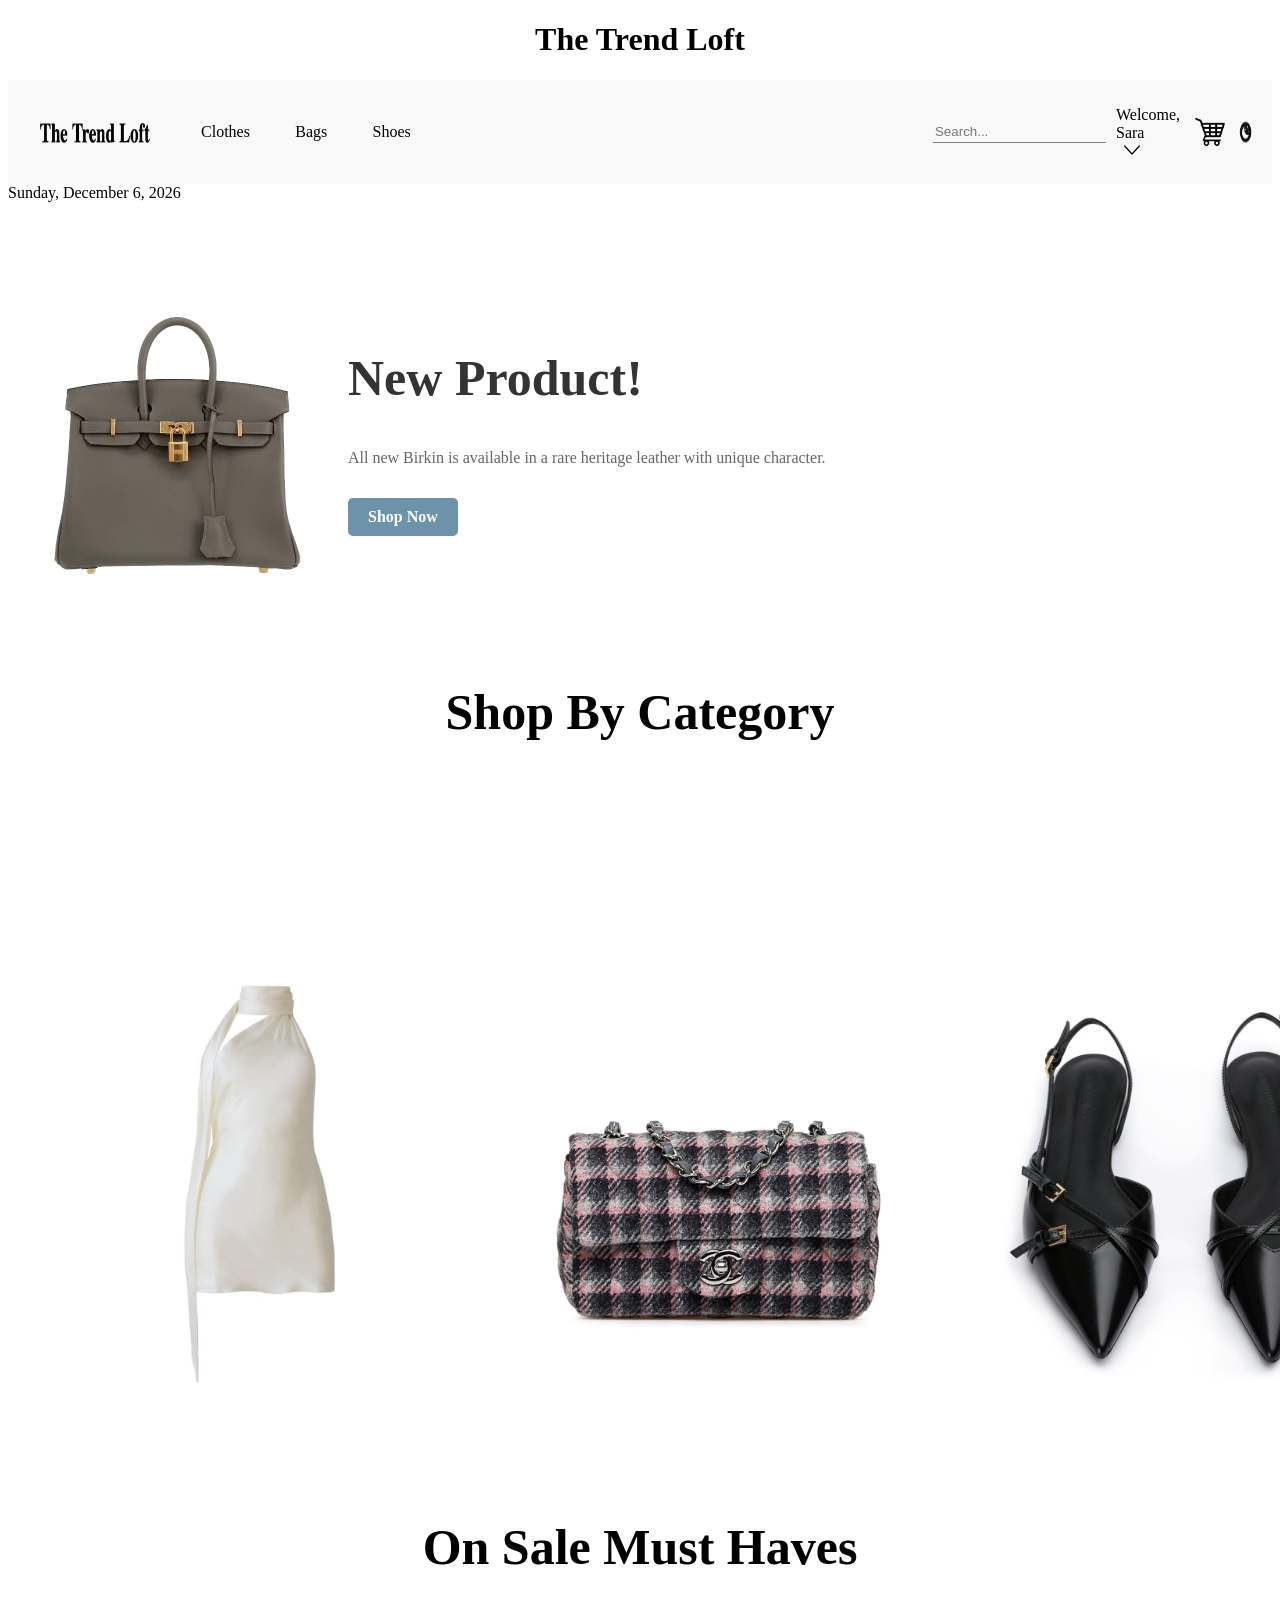
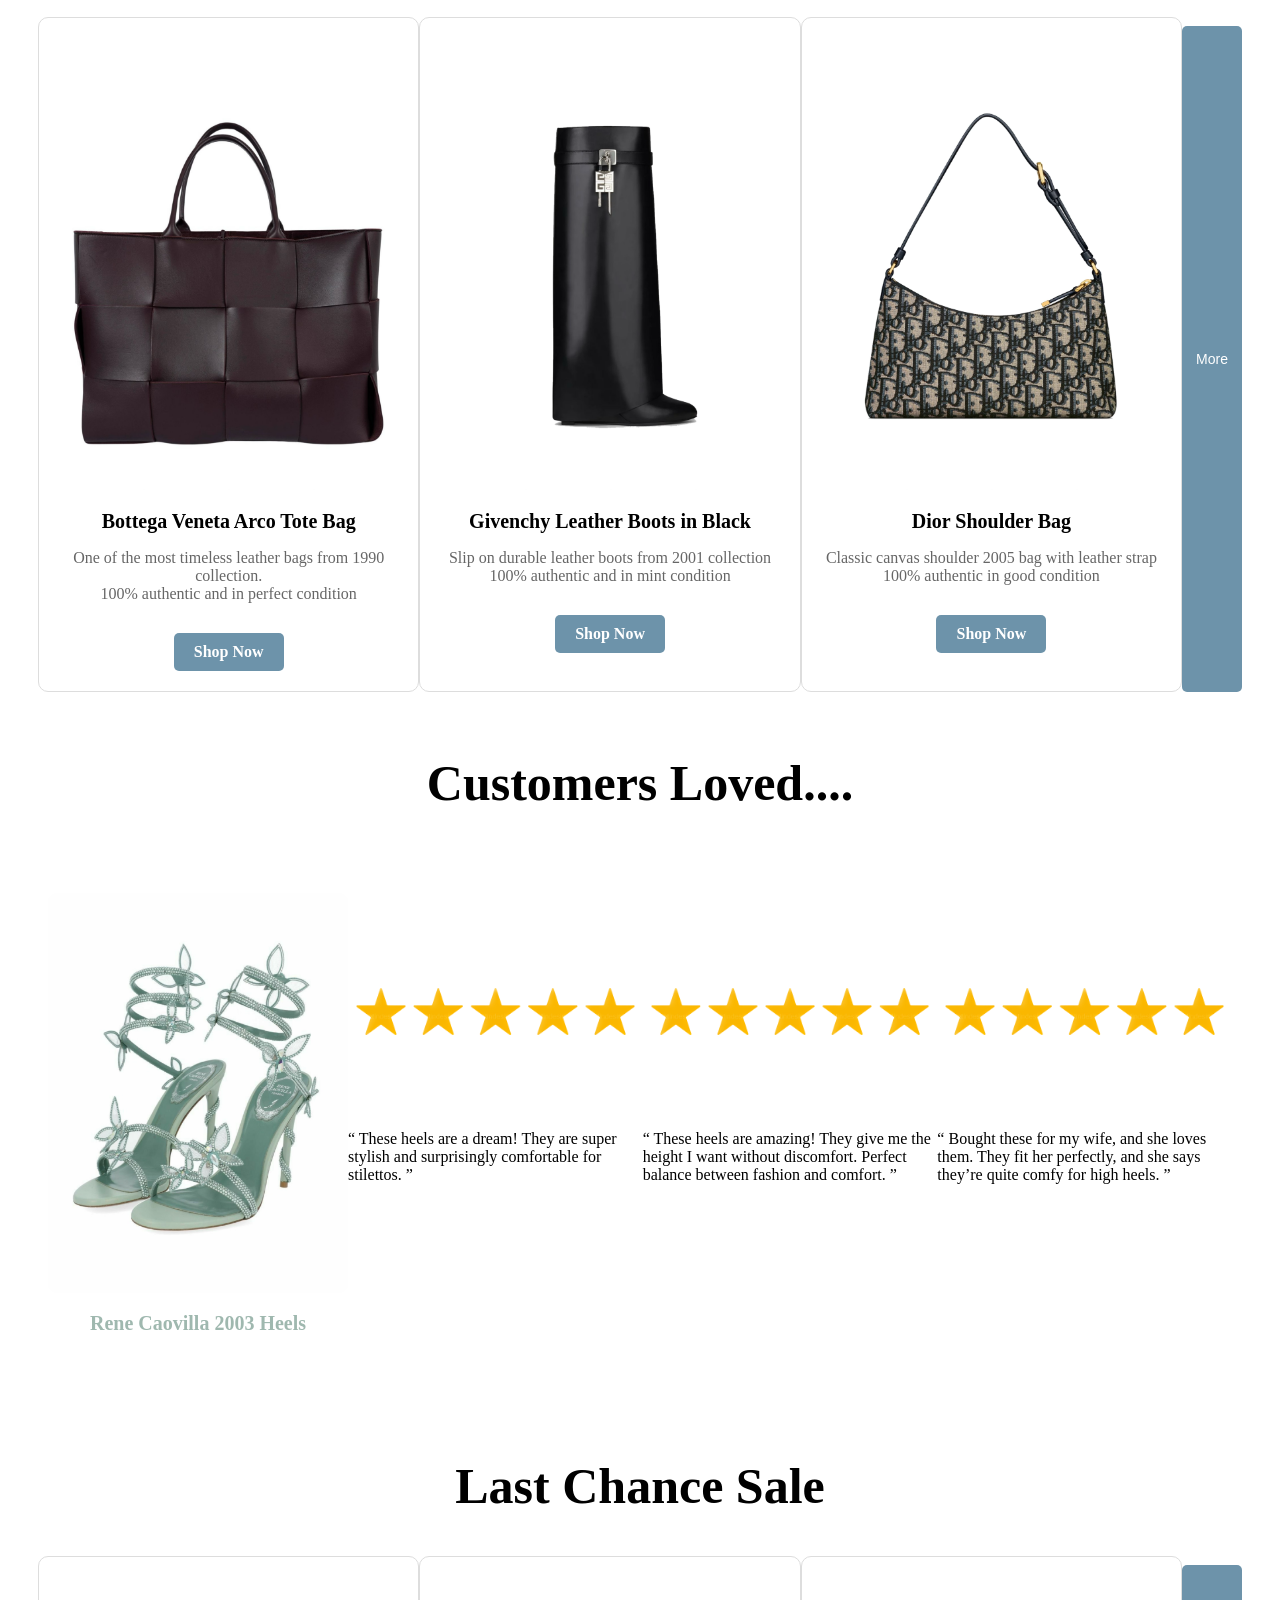
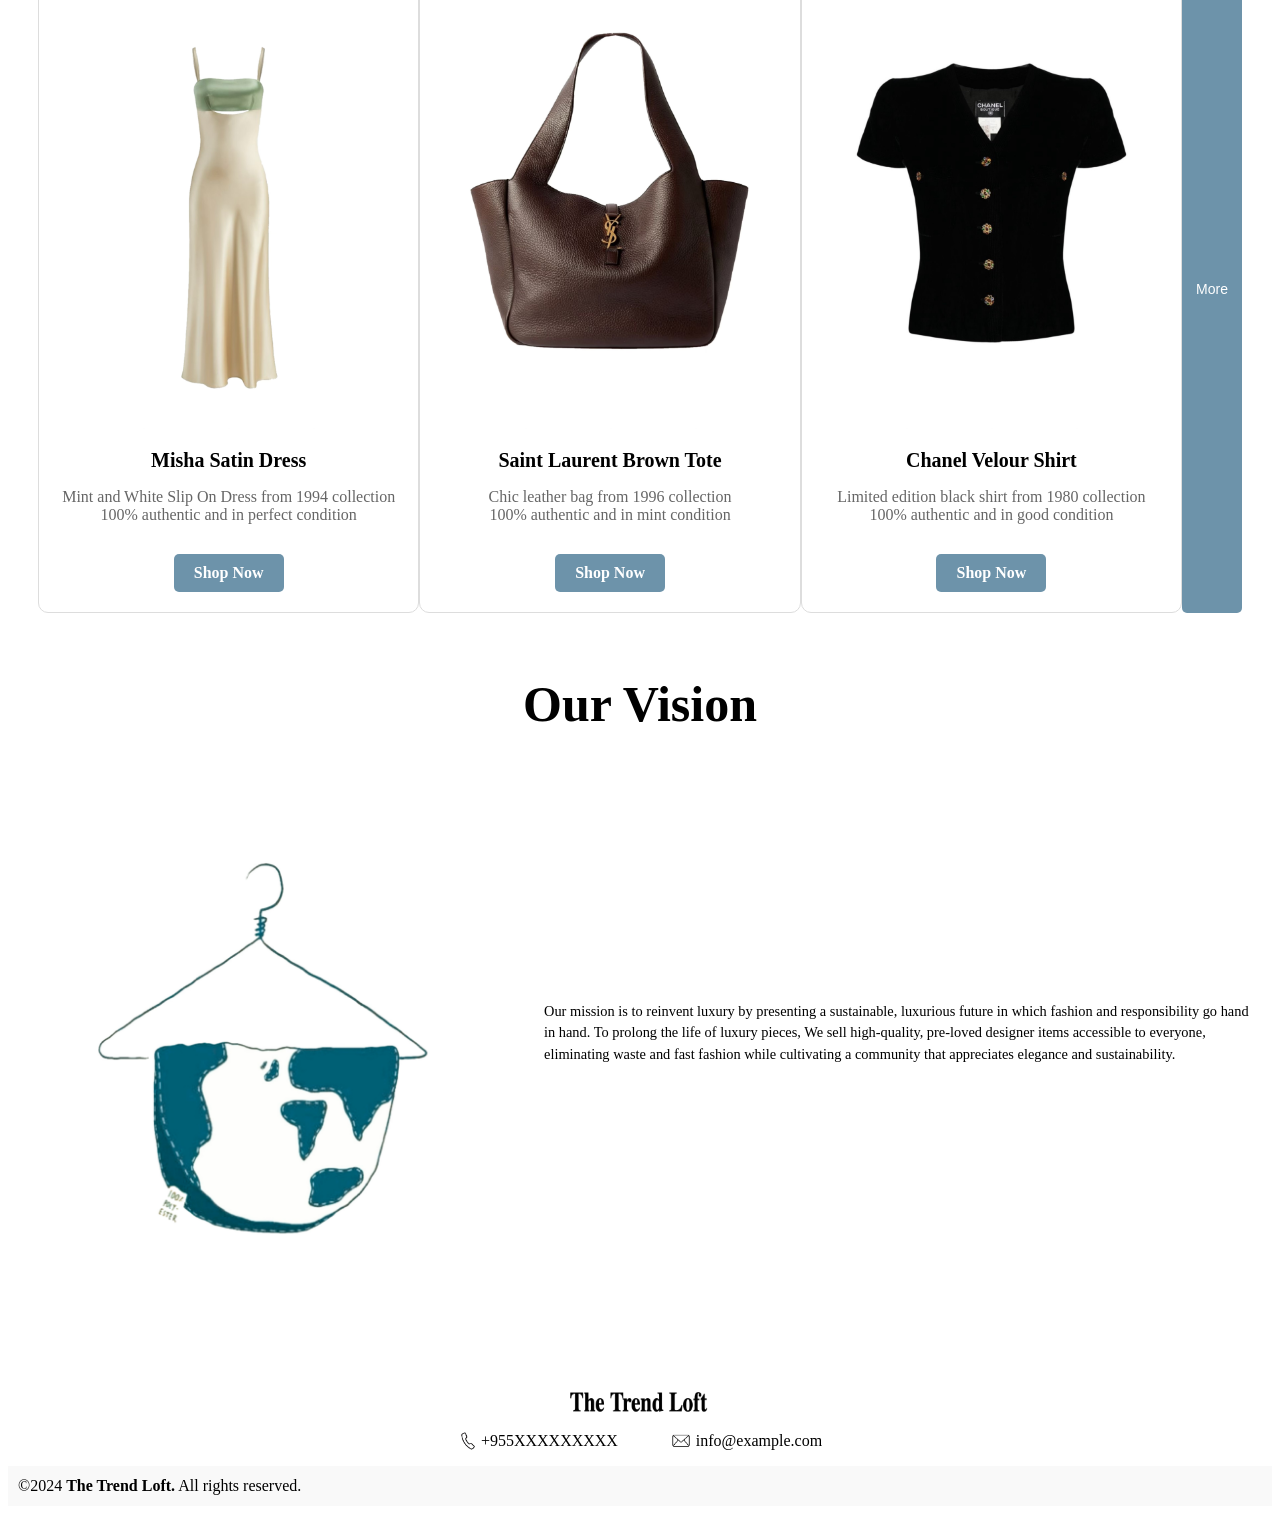
==== index.html @ 919ec830 "Initial project import" ====
<!DOCTYPE html>
<html lang="en">

<head>
    <meta charset="UTF-8">
    <meta name="viewport" content="width=device-width, initial-scale=1.0">
    <link href="css/style.css" rel="stylesheet">
    <title> The Trend Loft </title>
    <script src="js/script.js" defer></script>
    <script>
    document.addEventListener("DOMContentLoaded", () => {
        const moreButton = document.querySelectorAll(".more-btn");
        const hiddenProducts = document.querySelectorAll(".hiddenProduct");

        moreButton.forEach((button, index) => {
            button.addEventListener("click", () => {
                if (hiddenProducts[index]) {
                    hiddenProducts[index].style.display = "block";
                }
                button.style.display = "none";
            });
        });

        const customerData = [
            {
                name: "Layan Alhowaimel",
                product: "Rene Caovilla 2003 Heels",
                rating: 5,
                feedback: "They are super stylish and comfortable for stilettos."
            },
            {
                name: "Norah Aljayan",
                product: "Rene Caovilla 2003 Heels",
                rating: 5,
                feedback: "Perfect balance between fashion and comfort."
            },
            {
                name: "Abdulrahman Alkhuzayym",
                product: "Rene Caovilla 2003 Heels",
                rating: 5,
                feedback: "They fit perfectly."
            }
        ];
    
        const reviews = document.querySelectorAll(".reviews .review");
    
        reviews.forEach((review, index) => {
            const popup = review.querySelector(".reviewpopup");
            const stars = review.querySelector(".stars");
    
            if (customerData[index]) {
                popup.innerHTML = `
                    <p><strong>Customer:</strong> ${customerData[index].name}</p>
                    <p><strong>Product:</strong> ${customerData[index].product}</p>
                    <p><strong>Rating:</strong> ${customerData[index].rating}</p>
                    <p><strong>Feedback:</strong> ${customerData[index].feedback}</p>
                `;
            }
    
            stars.addEventListener("mouseover", () => {
                popup.style.display = "block";
            });
    
            stars.addEventListener("mouseout", () => {
                popup.style.display = "none";
            });
        });
    });
    </script>
    <style>
        @media (max-width: 480px) {
            body { margin: 0; font-family: Arial, sans-serif; line-height: 1.6; }
            img { max-width: 100%; height: auto; display: block; }
            #navigation a { font-size: 14px; }
            .allCategories img { max-width: 120px; }
            .vision { flex-direction: column; align-items: center; padding: 1em; }
            .vision img { max-width: 80%; margin: 0 0 1em 0; }
            #visiondesription { font-size: 0.9em; text-align: center; }
            .allCategories { flex-direction: column; align-items: center; }
            .Category { flex: none; width: 100%; }
            .cbutton { padding: 0.5em; }
            .reviews, .newproduct, .allProducts { flex-wrap: wrap; justify-content: center; padding: 1em; }
            .contacts div { display: flex; flex-wrap: wrap; justify-content: space-between; }
        }
        img { max-width: 100%; height: auto; display: block; }
        .userReviews img { width: 5.3em; height: auto; margin: 0.5em 0; }
        .newproduct { display: flex; align-items: center; padding: 1.25em; position: relative; }
        .newproduct img { align-self: flex-start; width: 18.75em; height: auto; border-radius: 0.5em; }
        .productDetails { margin-left: 1.25em; }
        .productDetails h2 { text-align: start; font-size: 3.125em; color: #333; align-items: center; }
        .productDetails p { margin-top: 0.625em; margin-right: auto; font-size: 1em; color: #666; }
        .shopButton { display: inline-block; margin-top: 0.9375em; padding: 0.625em 1.25em; background-color: #6d93aa; color: white; text-decoration: none; font-weight: bold; border-radius: 0.3125em; }
        .shopButton:hover { background-color: #64989d; }
        .allCategories { display: flex; justify-content: space-between; padding: 1.25em; max-width: 100px; }
        .Category { flex: 1; margin: 0 0.625em; text-align: center; }
        .cbutton { display: block; text-align: center; padding: 3.125em 1.25em; background-color: white; border-radius: 0.625em; width: 25em; max-width: 30em; }
        .cbutton img { width: 100%; height: auto; border-radius: 0.625em; }
        .cbutton:hover { background-color: grey; }
        h2 { text-align: center; font-size: 3.125em; }
        .onSale { padding: 1.25em; text-align: center; }
        .allProducts { display: flex; justify-content: space-between; padding: 0 0.625em; }
        .product { background-color: white; padding: 1.25em; border: 0.0625em solid #ddd; border-radius: 0.625em; width: 30%; text-align: center; }
        .product h3 { font-size: 1.25em; margin-bottom: 0.625em; }
        .product p { font-size: 1em; color: #666; margin-bottom: 0.9375em; }
        .product img { width: 100%; height: auto; border-radius: 0.625em; margin-bottom: 0.9375em; max-height: 31.25em; }
        .reviews { display: flex; justify-content: space-between; align-items: flex-start; padding: 2.5em; }
        .productReviewed h3 { margin-top: 0.9375em; font-size: 1.25em; text-align: center; }
        .productReviewed img { flex: 1; max-width: 18.75em; height: auto; border-radius: 0.625em; }
        .userReviews q { font-style: italic; font-size: 1em; color: #555; display: block; }
        .userReviews p { font-size: 0.875em; font-weight: bold; color: #333; margin: 3em 0; }
        .vision { display: flex; justify-content: flex-start; align-items: center; padding: 1em; }
        .vision img { max-width: 31.25em; height: auto; margin-right: 1.25em; }
        .visiontext { flex: 1; }
        #visionheader { font-size: 3.125em; margin-bottom: 1.25em; width: 100%; text-align: center; }
        #visiondesription { line-height: 1.5em; font-size: 0.9em; margin-top: 0; font-family: 'Times New Roman', Times, serif; }
        .reviewpopup { position: absolute; background: #ffffff; border: 1px solid #ccc; padding: 10px; box-shadow: 0px 4px 8px rgba(0, 0, 0, 0.2); z-index: 10; width: 250px; font-size: 14px; line-height: 1.5; color: #333; border-radius: 5px; top: 100%; left: 0; display: none; }
        .reviewpopup p { margin: 5px 0; }
        .review { position: relative; }
        #navigation { display: flex; flex-wrap: wrap; justify-content: space-between; align-items: center; padding: 10px; }
        #leftnav, #rightnav { display: flex; flex-wrap: wrap; gap: 10px; }
        #leftnav img { max-width: 120px; }
        #rightnav input { flex: 1; max-width: 200px; }
        .more-btn { display: inline-block; padding: 0.5em 1em; margin-top: 0.625em; background-color: #6d93aa; color: white; border: none; border-radius: 5px; cursor: pointer; font-size: 0.875em; }
        .more-btn:hover { background-color: #64989d; }
        .hiddenProduct { background-color: white; padding: 1.25em; border: 0.0625em solid #ddd; border-radius: 0.625em; width: 30%; text-align: center; }
        .hiddenProduct h3 { font-size: 1.25em; margin-bottom: 0.625em; }
        .hiddenProduct p { font-size: 1em; color: #666; margin-bottom: 0.9375em; }
        .hiddenProduct img { width: 100%; height: auto; border-radius: 0.625em; margin-bottom: 0.9375em; max-height: 31.25em; }
    </style>
</head>

<body>
    <header>
        <h1>The Trend Loft</h1>
        <div id="navigation">
            <div id="leftnav">
                <a href="index.html"><img id="logo" src="images/logo2.png" alt="The Trend Loft Logo"></a>
                <p><a href="category2.html">Clothes</a></p>
                <p><a href="category\.html">Bags</a></p>
                <p><a href="category1.html">Shoes</a></p>
            </div>
            <div id="rightnav">
                <input id="search" type="text" placeholder="Search...">
                <div class="user">
                    <p>Welcome, <br> Sara <img src="images/arrow-down.png" alt="arrow down icon" class="user-arrow-icon"></p>
                    <div class="user-menu">
                        <a href="userpage\.html">Your Account</a><br><br>
                        <a href="sellerdashboardpage\.html">Your Seller Account</a>
                    </div>
                </div>
                <div class="forcart">
                    <a href="cartpage.html"><img id="cart-img" src="images/cart.png" alt="cart"></a>
                    <div class="theme-toggle">
                        <img id="theme-icon" src="images/theme-toggle1.png" alt="Theme Toggle">
                    </div>
                </div>
            </div>
        </div>
    </header>

    <main>
        <div id="date"> </div>
        <script>
            var now = new Date();
            var firstDay = new Date(now.setDate((now.getDate() - now.getDay())));
            var options = { weekday: 'long', month: 'long', day: 'numeric', year: 'numeric' };
            let finalDate = firstDay.toLocaleString(undefined, options);
            document.getElementById("date").textContent = finalDate;
        </script>
        <section>
            <div class="newproduct">
                <img src="images/birkin.png" alt="New Product">
                <div class="productDetails">
                    <h2> New Product! </h2>
                    <p>All new Birkin is available in a rare heritage leather with unique character.</p>
                    <a href="category\.html" class="shopButton">Shop Now</a>
                </div>
            </div>
        </section>

        <section>
            <h2> Shop By Category </h2>
            <div class="allCategories">
                <div class="Category">
                    <a class="cbutton" href="category2.html"><img src="images/dressc.png" alt="clothes"> </a>
                </div>
                <div class="Category">
                    <a class="cbutton" href="category\.html"><img src="images/chanel.png" alt="bags"></a>
                </div>
                <div class="Category">
                    <a class="cbutton" href="category1.html"><img src="images/shoesc.png" alt="shoes"></a>
                </div>
            </div>
        </section>

        <section>
            <div class="onSale">
                <h2> On Sale Must Haves</h2>
                <div class="allProducts">
                    <div class="product">
                        <img src="images/product1.png" alt="Brown bag">
                        <h3> Bottega Veneta Arco Tote Bag</h3>
                        <p> One of the most timeless leather bags from 1990 collection. <br> 100% authentic and in perfect condition </p>
                        <a href="category\.html" class="shopButton"> Shop Now</a>
                    </div>
                    <div class="product">
                        <img src="images/product2.png" alt="Black leather boots">
                        <h3> Givenchy Leather Boots in Black</h3>
                        <p> Slip on durable leather boots from 2001 collection <br> 100% authentic and in mint condition </p>
                        <a href="category1.html" class="shopButton"> Shop Now </a>
                    </div>
                    <div class="product">
                        <img src="images/product3.png" alt="shoulder bag with logo">
                        <h3> Dior Shoulder Bag </h3>
                        <p> Classic canvas shoulder 2005 bag with leather strap <br> 100% authentic in good condition</p> 
                        <a href="category\.html" class="shopButton"> Shop Now </a>
                    </div>
                    <div class="hiddenProduct" style="display:none;">
                        <img src="images/hiddenbag.jpeg" alt="grey Balenciaga bag">
                        <h3> Balenciaga City Bag</h3>
                        <p> Grained Calfskin Neo Classic Silver Hardware S City Dark Grey </p>
                        <a href="category\.html" class="shopButton"> Shop Now </a>
                    </div>
                    <button class="more-btn">More</button>
                </div>
            </div>
        </section>

        <section>
            <h2> Customers Loved.... </h2>
            <div class="reviews">
                <div class="productReviewed">
                    <img src="images/productreviewed.png" alt="vintage heel">
                    <a href="category1.html" style="text-decoration: none; color:#9fb8af;">
                        <h3> Rene Caovilla 2003 Heels </h3>
                    </a>
                </div>
                <div class="review">
                    <img class="stars" src="images/5stars.png" alt="5 star rating">
                    <q> These heels are a dream! They are super stylish and surprisingly comfortable for stilettos. </q>
                    <div class="reviewpopup" style="display: none;"></div>
                </div>
                <div class="review">
                    <img class="stars" src="images/5stars.png" alt="5 star rating">
                    <q> These heels are amazing! They give me the height I want without discomfort. Perfect balance between fashion and comfort. </q>
                    <div class="reviewpopup" style="display: none;"></div>
                </div>
                <div class="review">
                    <img class="stars" src="images/5stars.png" alt="5 star rating">
                    <q> Bought these for my wife, and she loves them. They fit her perfectly, and she says they’re quite comfy for high heels. </q>
                    <div class="reviewpopup" style="display: none;"></div>
                </div>
            </div>
        </section>

        <section>
            <div class="onSale">
                <h2> Last Chance Sale </h2>
                <div class="allProducts">
                    <div class="product">
                        <img src="images/dress2.png" alt="Midi green and white dress">
                        <h3> Misha Satin Dress </h3>
                        <p> Mint and White Slip On Dress from 1994 collection <br> 100% authentic and in perfect condition</p>
                        <a href="category2.html" class="shopButton"> Shop Now</a>
                    </div>
                    <div class="product">
                        <img src="images/bag2.jpeg" alt="large brown tote bag">
                        <h3> Saint Laurent Brown Tote </h3>
                        <p> Chic leather bag from 1996 collection <br> 100% authentic and in mint condition </p>
                        <a href="category\.html" class="shopButton"> Shop Now </a>
                    </div>
                    <div class="product">
                        <img src="images/shirt.png" alt="black jacket with buttons">
                        <h3> Chanel Velour Shirt </h3>
                        <p> Limited edition black shirt from 1980 collection <br> 100% authentic and in good condition </p>
                        <a href="category2.html" class="shopButton"> Shop Now </a>
                    </div>
                    <div class="hiddenProduct" style="display:none;">
                        <img src="images/hiddenshoe.jpeg" alt="Black Leather Shoe">
                        <h3> Gucci Princetown Mules</h3>
                        <p> Black leather with signature horseshoe <br> 100% authentic and in perfect condition</p>
                        <a href="category1.html" class="shopButton"> Shop Now </a>
                    </div>
                    <button class="more-btn">More</button>
                </div>
            </div>
        </section>

        <section>
            <h2> Our Vision </h2>
            <div class="vision">
                <img src="images/vision2.png" alt="There is no planet B">
                <div class="visionText">
                    <p id="visiondesription"> Our mission is to reinvent luxury by presenting a sustainable, luxurious future in which fashion and responsibility go hand in hand. To prolong the life of luxury pieces, We sell high-quality, pre-loved designer items accessible to everyone, eliminating waste and fast fashion while cultivating a community that appreciates elegance and sustainability.</p>
                </div>
            </div>
        </section>
    </main>

    <footer>
        <div class="footer">
            <img src="images/logo2.png" id="f-logo" alt="logo">
            <div class="contacts">
                <div class="phone">
                    <img src="images/phone-icon.png" id="phone-icon" alt="phone">
                    <p>+955XXXXXXXXX</p>
                </div>
                <div class="email">
                    <a href="mailto:TheTrendLoft@gmail.com"> <img src="images/email-icon.png" id="email-icon" alt="email"> </a>
                    <p>info@example.com</p>
                </div>
            </div>
            <div class="copyright">
                <p>©2024 <strong>The Trend Loft.</strong> All rights reserved.</p>
            </div>
        </div>
    </footer>
</body>
</html>
---- css/style.css ----
/* Website Main Font */
@import url("https://fonts.googleapis.com/css2?family=Poppins:wght@200;300;400;500;600;700&display=swap");
@font-face {
    font-family: "Vanity";
    src:\ url\(\.\./fonts/Vanity-Light\.ttf\);
}

button:hover {
    cursor: pointer;
}

/* Header */
head {
    font-family: "Vanity";
}

/* here */
h1 {
    text-align: center;
}

/* Breadcrumb */

.breadcrumb-links {
    color: gray;
}

.breadcrumb {
    color: gray;
    margin: 2% 1%;
}

/* Navigation after update */
navigation {
    display: flex;
    justify-content: space-between;
    background-color: #f9f9f9;
    align-items: center;
    padding: 1em 2em;
}


.user-arrow-icon {
    margin-left: 0.5em;
    width: 1em;
    height: 1em;
}

#navigation {
    display: flex;
    justify-content: space-between;
    background-color: #f9f9f9;
    align-items: center;
}

#leftnav {
    width: 33%;
    display: flex;
    justify-content: space-around;
    align-items: center;
}

#leftnav a {
    text-decoration: none;
    color: black;
}

#rightnav {
    display: flex;
    align-items: center;
    gap: 1em;
}

#search {
    height: 1.5em;
    width: 40%;
    align-self: center;
    border-top: none;
    border-left: none;
    border-right: none;
    border-bottom-color: gray;
    border-bottom-width: 0.0625em;
    background-color: transparent;
}

#logo {
    width: 9.375em;
    height: 1.875em;
}

#profile-img {
    width: 2.5em;
    height: 2.5em;
    display: flex;
    align-self: center;
}

#cart-img {
    width: 2.5em;
    height: 2.5em;
}

.forcart {
    display: flex;
    align-items: center;
}

.user-menu {
    position: absolute;
    display: none;
    background-color: white;
    width: 6.25em;
    text-align: left;
    text-indent: 0.3125em;
    border-bottom-left-radius: 0.625em;
    border-bottom-right-radius: 0.625em;
}

.user-menu a {
    margin-left: 0.3125em;
    color: black;
    text-decoration: none;
}

.user:hover .user-menu {
    display: block;
    width: 9.375em;
    background-color: #f9f9f9;
    z-index: 1;
    border-bottom-left-radius: 8%;
    border-bottom-right-radius: 8%;
}
/*Theme*/
body.night-mode {
    background-color: #2C2C2C;
    color: #ffffff;
}

.night-mode header, .night-mode footer {
    background-color: #2C2C2C;
}

#navigation p, #navigation a {
    color: #000000;
}

button.night-mode {
    background-color: #03A9F4;
    color: #ffffff;
}

button.night-mode:hover {
    background-color: #555555;
}

a.night-mode {
    color: #ffffff;
}

a.night-mode:hover {
    color: #cccccc;
}

.user.night-mode p {
    color: black;
}

.shadow.night-mode {
    box-shadow: 0px 0.25em 0.375em rgba(0, 0, 0, 0.5);
}

.theme-toggle img {
    width: 2em;
    height: 2em;
}

body.night-mode #my-cart,
body.night-mode #my-orders,
body.night-mode #product-evaluation {
    background-color: #333;
}

body.night-mode .review q {
    color: white;
}
body.night-mode .product h3 {
	
    color: black;
}

body.night-mode .newproduct h2  {
    color: white;
}

/* Footer */
#f-logo {
    width: 9.375em;
    height: 1.875em;
    display: block;
    margin: auto;
    margin-top: 5em;
}

.copyright {
    background-color: #f9f9f9;
    height: 2.5em;
    display: flex;
    align-items: center;
    text-indent: 0.625em;
}

.contacts {
    width: 33%;
    margin: auto;
    display: flex;
    justify-content: space-around;
}

#phone-icon {
    height: 1.25em;
    width: 1.25em;
    margin-right: 0.1875em;
}

.phone {
    display: flex;
    align-items: center;
}

#email-icon {
    height: 1.25em;
    width: 1.25em;
    margin-right: 0.3125em;
}

.email {
    display: flex;
    align-items: center;
}
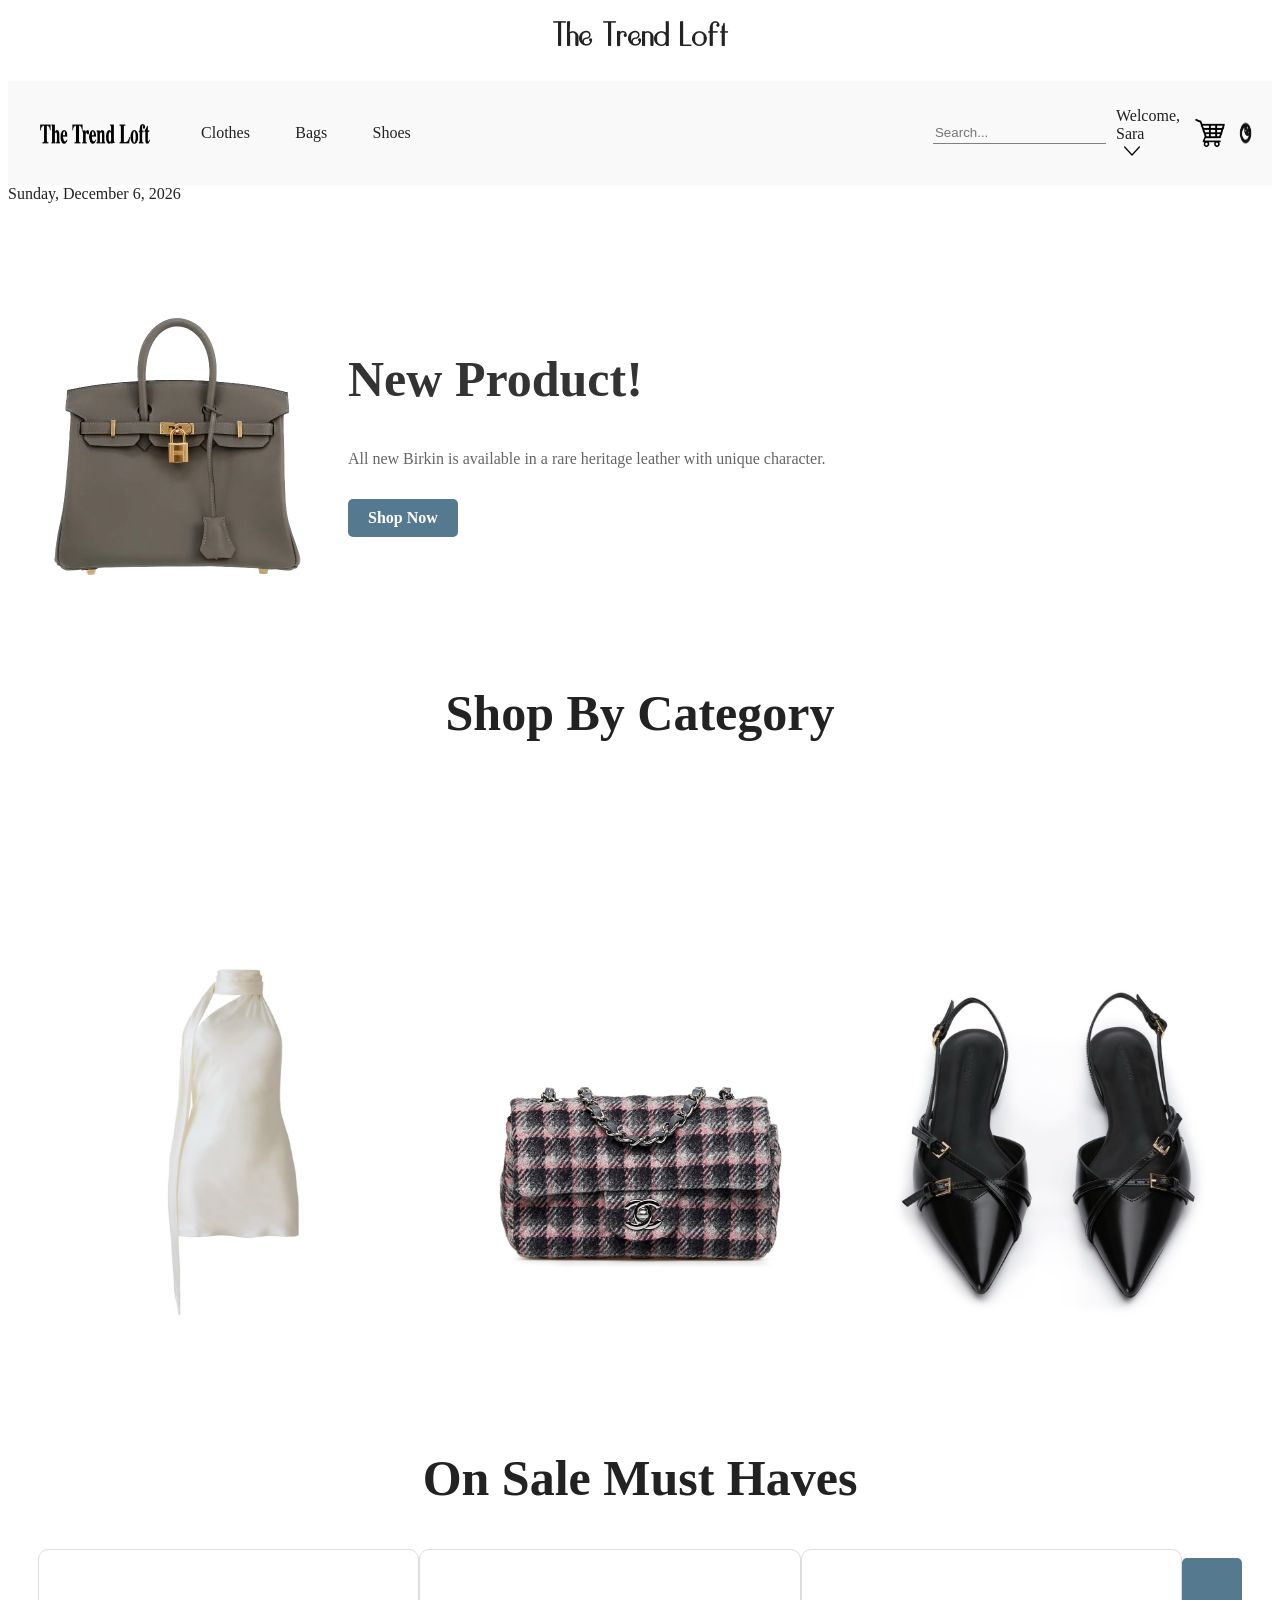
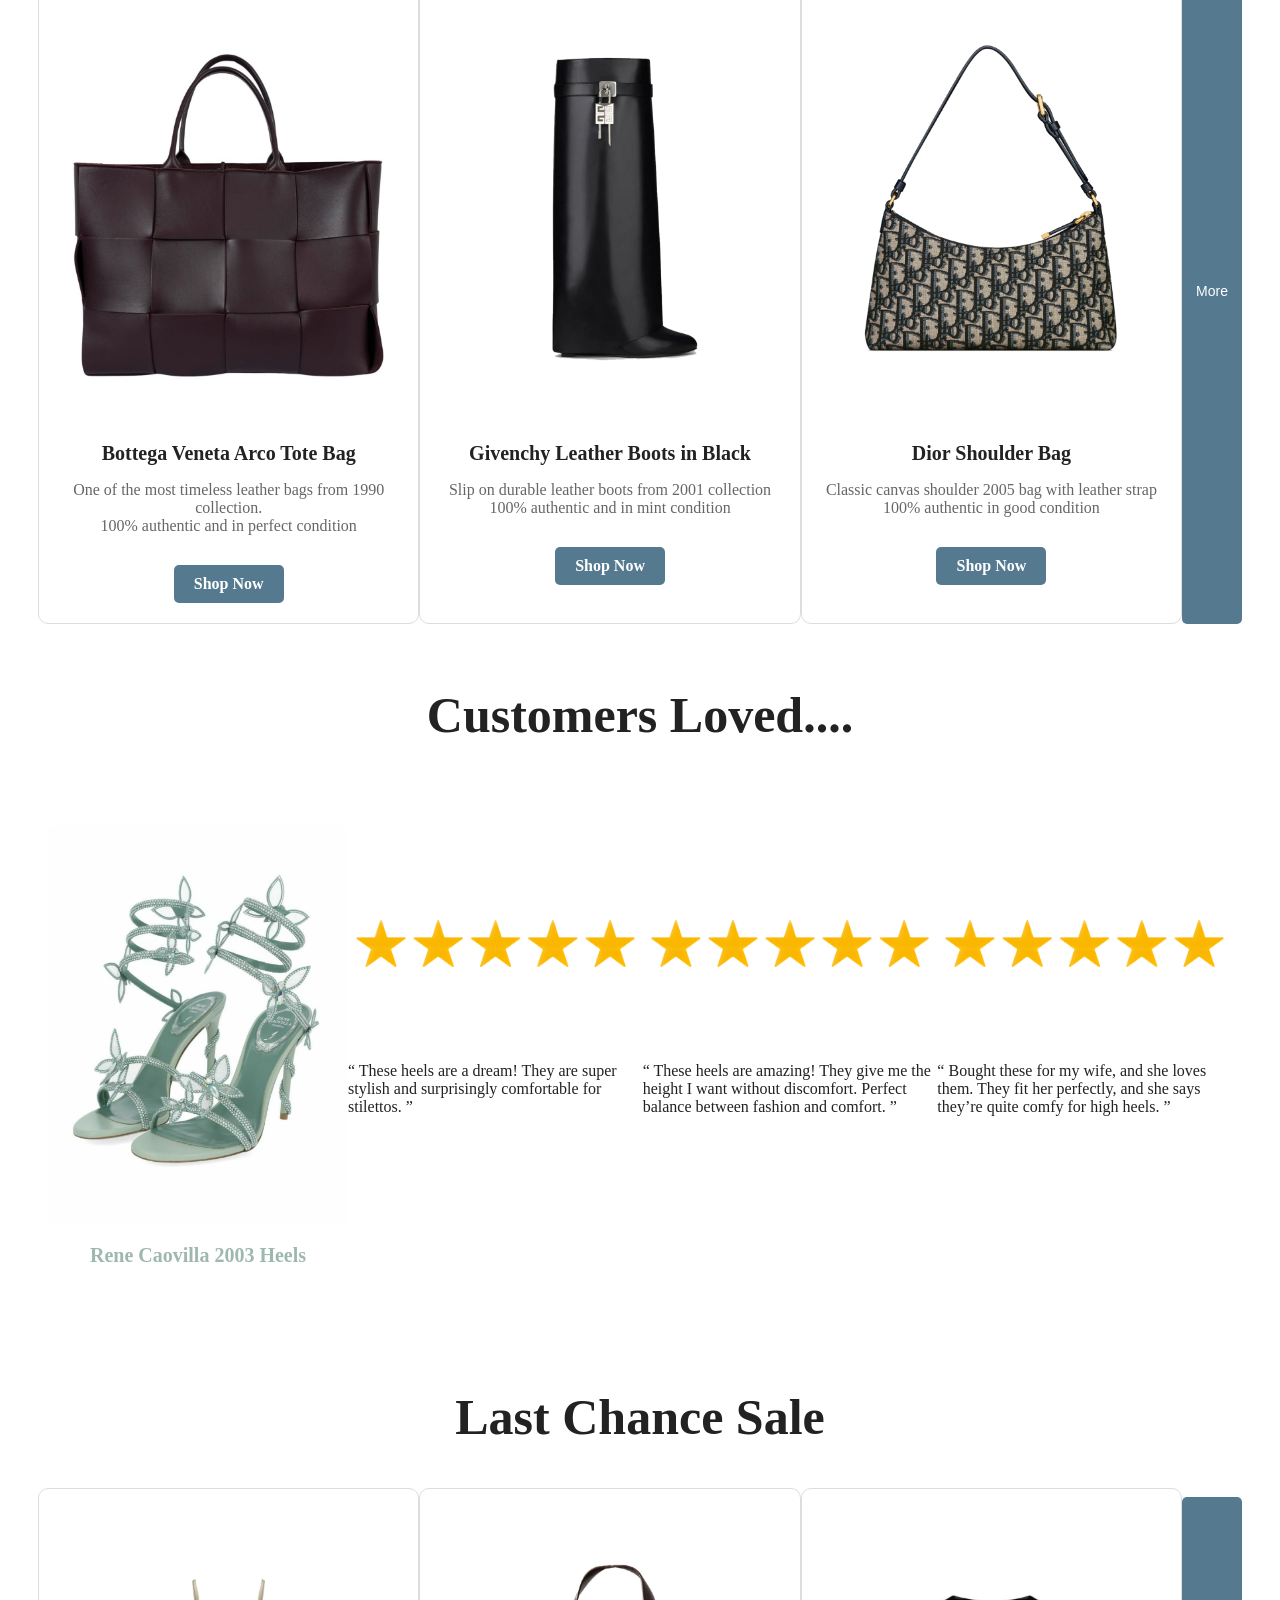
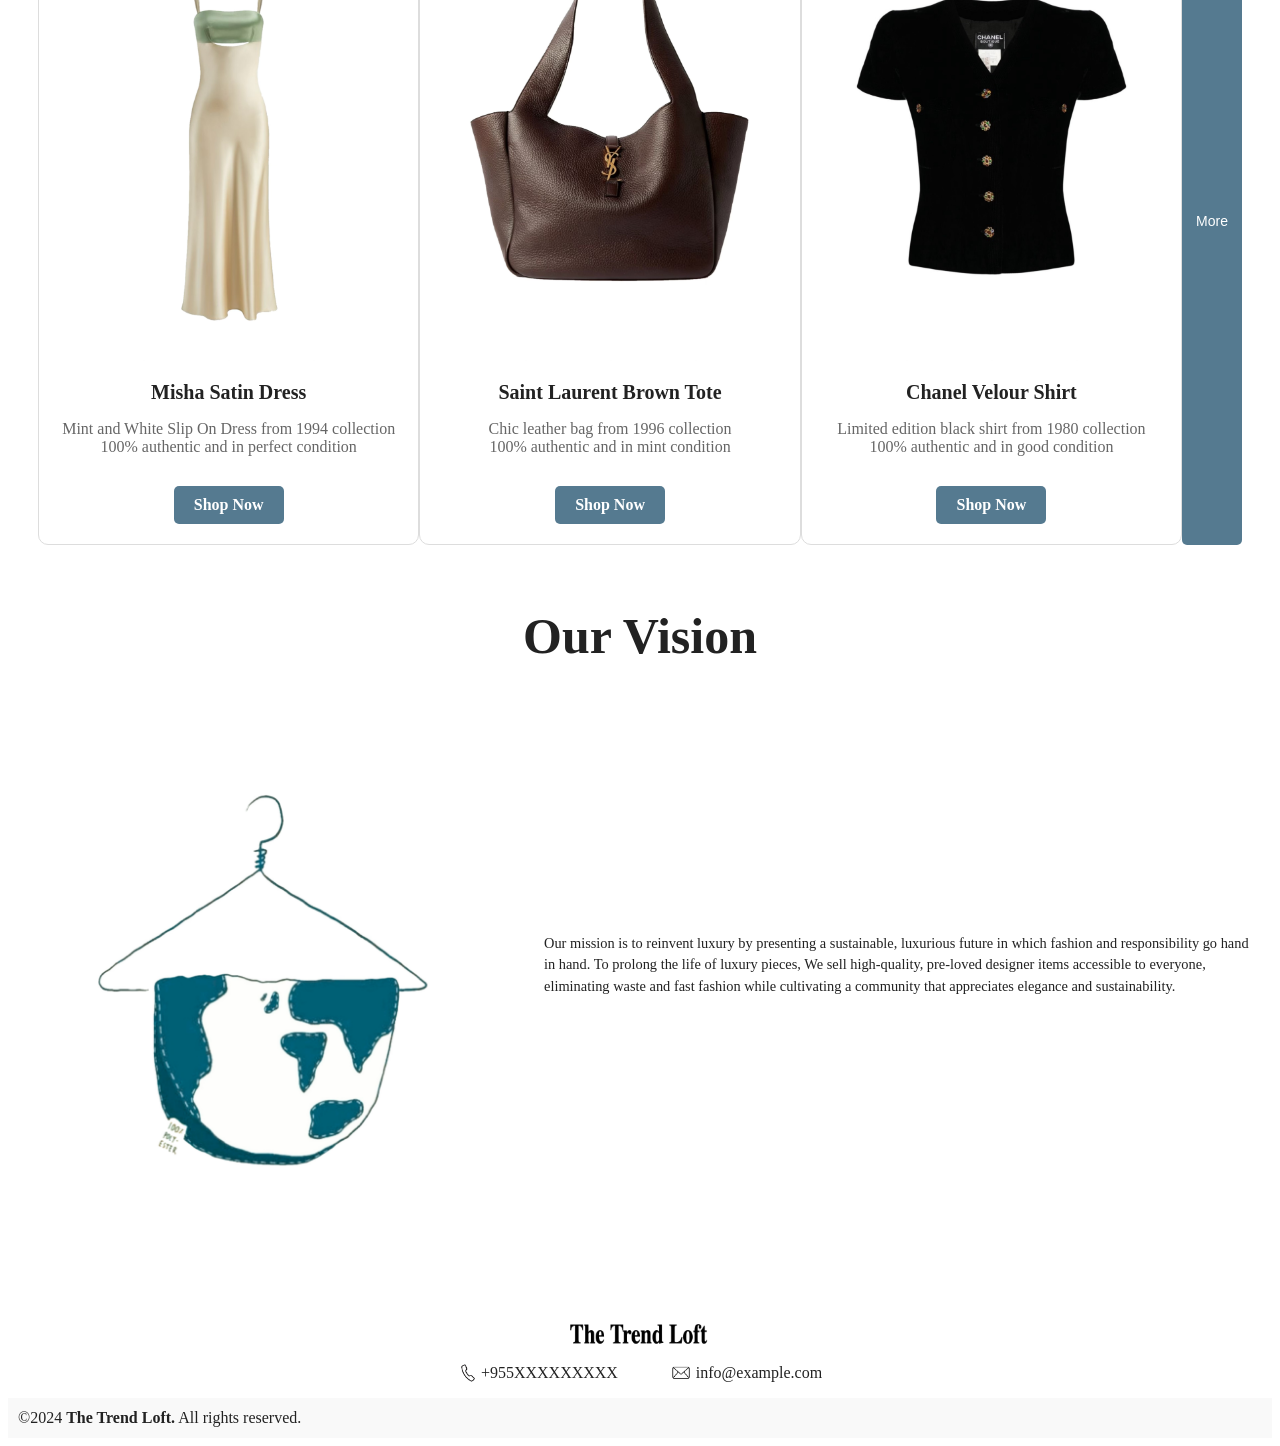
==== commit e0152759: "Fix critical bugs and add responsive light/dark design system Bug fixes: - Fix broken css/js asset p" ====
--- a/index.html
+++ b/index.html
@@ -68,6 +68,15 @@
     });
     </script>
     <style>
+        @media (max-width: 768px) {
+            .newproduct { flex-direction: column; text-align: center; }
+            .newproduct img { align-self: center; }
+            .productDetails { margin-left: 0; margin-top: 1em; }
+            .allProducts { flex-wrap: wrap; gap: 1em; }
+            .product, .hiddenProduct { width: 47%; }
+            .reviews { flex-wrap: wrap; gap: 1em; }
+        }
+
         @media (max-width: 480px) {
             body { margin: 0; font-family: Arial, sans-serif; line-height: 1.6; }
             img { max-width: 100%; height: auto; display: block; }
@@ -80,6 +89,7 @@
             .Category { flex: none; width: 100%; }
             .cbutton { padding: 0.5em; }
             .reviews, .newproduct, .allProducts { flex-wrap: wrap; justify-content: center; padding: 1em; }
+            .product, .hiddenProduct { width: 100%; }
             .contacts div { display: flex; flex-wrap: wrap; justify-content: space-between; }
         }
         img { max-width: 100%; height: auto; display: block; }
@@ -89,11 +99,11 @@
         .productDetails { margin-left: 1.25em; }
         .productDetails h2 { text-align: start; font-size: 3.125em; color: #333; align-items: center; }
         .productDetails p { margin-top: 0.625em; margin-right: auto; font-size: 1em; color: #666; }
-        .shopButton { display: inline-block; margin-top: 0.9375em; padding: 0.625em 1.25em; background-color: #6d93aa; color: white; text-decoration: none; font-weight: bold; border-radius: 0.3125em; }
-        .shopButton:hover { background-color: #64989d; }
-        .allCategories { display: flex; justify-content: space-between; padding: 1.25em; max-width: 100px; }
+        .shopButton { display: inline-block; margin-top: 0.9375em; padding: 0.625em 1.25em; background-color: var(--color-primary); color: white; text-decoration: none; font-weight: bold; border-radius: 0.3125em; }
+        .shopButton:hover { background-color: var(--color-primary-hover); }
+        .allCategories { display: flex; justify-content: space-between; padding: 1.25em; }
         .Category { flex: 1; margin: 0 0.625em; text-align: center; }
-        .cbutton { display: block; text-align: center; padding: 3.125em 1.25em; background-color: white; border-radius: 0.625em; width: 25em; max-width: 30em; }
+        .cbutton { display: block; text-align: center; padding: 3.125em 1.25em; background-color: white; border-radius: 0.625em; width: 100%; max-width: 25em; margin: 0 auto; box-sizing: border-box; }
         .cbutton img { width: 100%; height: auto; border-radius: 0.625em; }
         .cbutton:hover { background-color: grey; }
         h2 { text-align: center; font-size: 3.125em; }
@@ -120,8 +130,8 @@
         #leftnav, #rightnav { display: flex; flex-wrap: wrap; gap: 10px; }
         #leftnav img { max-width: 120px; }
         #rightnav input { flex: 1; max-width: 200px; }
-        .more-btn { display: inline-block; padding: 0.5em 1em; margin-top: 0.625em; background-color: #6d93aa; color: white; border: none; border-radius: 5px; cursor: pointer; font-size: 0.875em; }
-        .more-btn:hover { background-color: #64989d; }
+        .more-btn { display: inline-block; padding: 0.5em 1em; margin-top: 0.625em; background-color: var(--color-primary); color: white; border: none; border-radius: 5px; cursor: pointer; font-size: 0.875em; }
+        .more-btn:hover { background-color: var(--color-primary-hover); }
         .hiddenProduct { background-color: white; padding: 1.25em; border: 0.0625em solid #ddd; border-radius: 0.625em; width: 30%; text-align: center; }
         .hiddenProduct h3 { font-size: 1.25em; margin-bottom: 0.625em; }
         .hiddenProduct p { font-size: 1em; color: #666; margin-bottom: 0.9375em; }
@@ -136,7 +146,7 @@
             <div id="leftnav">
                 <a href="index.html"><img id="logo" src="images/logo2.png" alt="The Trend Loft Logo"></a>
                 <p><a href="category2.html">Clothes</a></p>
-                <p><a href="category\.html">Bags</a></p>
+                <p><a href="category.html">Bags</a></p>
                 <p><a href="category1.html">Shoes</a></p>
             </div>
             <div id="rightnav">
@@ -144,8 +154,8 @@
                 <div class="user">
                     <p>Welcome, <br> Sara <img src="images/arrow-down.png" alt="arrow down icon" class="user-arrow-icon"></p>
                     <div class="user-menu">
-                        <a href="userpage\.html">Your Account</a><br><br>
-                        <a href="sellerdashboardpage\.html">Your Seller Account</a>
+                        <a href="userpage.html">Your Account</a><br><br>
+                        <a href="sellerdashboardpage.html">Your Seller Account</a>
                     </div>
                 </div>
                 <div class="forcart">
@@ -173,7 +183,7 @@
                 <div class="productDetails">
                     <h2> New Product! </h2>
                     <p>All new Birkin is available in a rare heritage leather with unique character.</p>
-                    <a href="category\.html" class="shopButton">Shop Now</a>
+                    <a href="category.html" class="shopButton">Shop Now</a>
                 </div>
             </div>
         </section>
@@ -185,7 +195,7 @@
                     <a class="cbutton" href="category2.html"><img src="images/dressc.png" alt="clothes"> </a>
                 </div>
                 <div class="Category">
-                    <a class="cbutton" href="category\.html"><img src="images/chanel.png" alt="bags"></a>
+                    <a class="cbutton" href="category.html"><img src="images/chanel.png" alt="bags"></a>
                 </div>
                 <div class="Category">
                     <a class="cbutton" href="category1.html"><img src="images/shoesc.png" alt="shoes"></a>
@@ -201,7 +211,7 @@
                         <img src="images/product1.png" alt="Brown bag">
                         <h3> Bottega Veneta Arco Tote Bag</h3>
                         <p> One of the most timeless leather bags from 1990 collection. <br> 100% authentic and in perfect condition </p>
-                        <a href="category\.html" class="shopButton"> Shop Now</a>
+                        <a href="category.html" class="shopButton"> Shop Now</a>
                     </div>
                     <div class="product">
                         <img src="images/product2.png" alt="Black leather boots">
@@ -213,13 +223,13 @@
                         <img src="images/product3.png" alt="shoulder bag with logo">
                         <h3> Dior Shoulder Bag </h3>
                         <p> Classic canvas shoulder 2005 bag with leather strap <br> 100% authentic in good condition</p> 
-                        <a href="category\.html" class="shopButton"> Shop Now </a>
+                        <a href="category.html" class="shopButton"> Shop Now </a>
                     </div>
                     <div class="hiddenProduct" style="display:none;">
                         <img src="images/hiddenbag.jpeg" alt="grey Balenciaga bag">
                         <h3> Balenciaga City Bag</h3>
                         <p> Grained Calfskin Neo Classic Silver Hardware S City Dark Grey </p>
-                        <a href="category\.html" class="shopButton"> Shop Now </a>
+                        <a href="category.html" class="shopButton"> Shop Now </a>
                     </div>
                     <button class="more-btn">More</button>
                 </div>
@@ -267,7 +277,7 @@
                         <img src="images/bag2.jpeg" alt="large brown tote bag">
                         <h3> Saint Laurent Brown Tote </h3>
                         <p> Chic leather bag from 1996 collection <br> 100% authentic and in mint condition </p>
-                        <a href="category\.html" class="shopButton"> Shop Now </a>
+                        <a href="category.html" class="shopButton"> Shop Now </a>
                     </div>
                     <div class="product">
                         <img src="images/shirt.png" alt="black jacket with buttons">
@@ -317,3 +327,4 @@
     </footer>
 </body>
 </html>
+
--- a/css/style.css
+++ b/css/style.css
@@ -2,7 +2,27 @@
 @import url("https://fonts.googleapis.com/css2?family=Poppins:wght@200;300;400;500;600;700&display=swap");
 @font-face {
     font-family: "Vanity";
-    src:\ url\(\.\./fonts/Vanity-Light\.ttf\);
+    src: url(../fonts/Vanity-Light.ttf);
+}
+
+:root {
+    --color-bg: #ffffff;
+    --color-surface: #f9f9f9;
+    --color-border: #dddddd;
+    --color-text: #222222;
+    --color-text-secondary: #555555;
+    --color-primary: #557a90;
+    --color-primary-hover: #3e6378;
+    color-scheme: light;
+}
+
+.night-mode {
+    --color-bg: #2C2C2C;
+    --color-surface: #3a3a3a;
+    --color-border: #4d4d4d;
+    --color-text: #f5f5f5;
+    --color-text-secondary: #b8b8b8;
+    color-scheme: dark;
 }
 
 button:hover {
@@ -10,12 +30,8 @@
 }
 
 /* Header */
-head {
+h1 {
     font-family: "Vanity";
-}
-
-/* here */
-h1 {
     text-align: center;
 }
 
@@ -49,7 +65,7 @@
 #navigation {
     display: flex;
     justify-content: space-between;
-    background-color: #f9f9f9;
+    background-color: var(--color-surface);
     align-items: center;
 }
 
@@ -62,7 +78,7 @@
 
 #leftnav a {
     text-decoration: none;
-    color: black;
+    color: var(--color-text);
 }
 
 #rightnav {
@@ -130,18 +146,48 @@
     border-bottom-left-radius: 8%;
     border-bottom-right-radius: 8%;
 }
+
+/* Responsive navigation (pages that don't redefine #navigation themselves) */
+@media (max-width: 768px) {
+    #navigation {
+        flex-wrap: wrap;
+        row-gap: 0.75em;
+        padding: 0.75em 1em;
+    }
+
+    #leftnav {
+        width: 100%;
+        justify-content: space-between;
+        flex-wrap: wrap;
+    }
+
+    #rightnav {
+        width: 100%;
+        justify-content: space-between;
+        flex-wrap: wrap;
+    }
+
+    #search {
+        width: 100%;
+    }
+}
 /*Theme*/
+body {
+    background-color: var(--color-bg);
+    color: var(--color-text);
+}
+
 body.night-mode {
-    background-color: #2C2C2C;
-    color: #ffffff;
+    background-color: var(--color-bg);
+    color: var(--color-text);
 }
 
 .night-mode header, .night-mode footer {
-    background-color: #2C2C2C;
-}
-
-#navigation p, #navigation a {
-    color: #000000;
+    background-color: var(--color-bg);
+}
+
+#navigation, #navigation p, #navigation a {
+    color: var(--color-text);
 }
 
 button.night-mode {
@@ -190,6 +236,10 @@
 
 body.night-mode .newproduct h2  {
     color: white;
+}
+
+body.night-mode .newproduct p {
+    color: var(--color-text-secondary);
 }
 
 /* Footer */
@@ -202,7 +252,7 @@
 }
 
 .copyright {
-    background-color: #f9f9f9;
+    background-color: var(--color-surface);
     height: 2.5em;
     display: flex;
     align-items: center;
@@ -214,6 +264,21 @@
     margin: auto;
     display: flex;
     justify-content: space-around;
+}
+
+@media (max-width: 768px) {
+    .contacts {
+        width: 90%;
+        flex-wrap: wrap;
+        gap: 0.75em;
+        justify-content: center;
+    }
+
+    .copyright {
+        height: auto;
+        padding: 0.5em 0.625em;
+        text-align: center;
+    }
 }
 
 #phone-icon {
